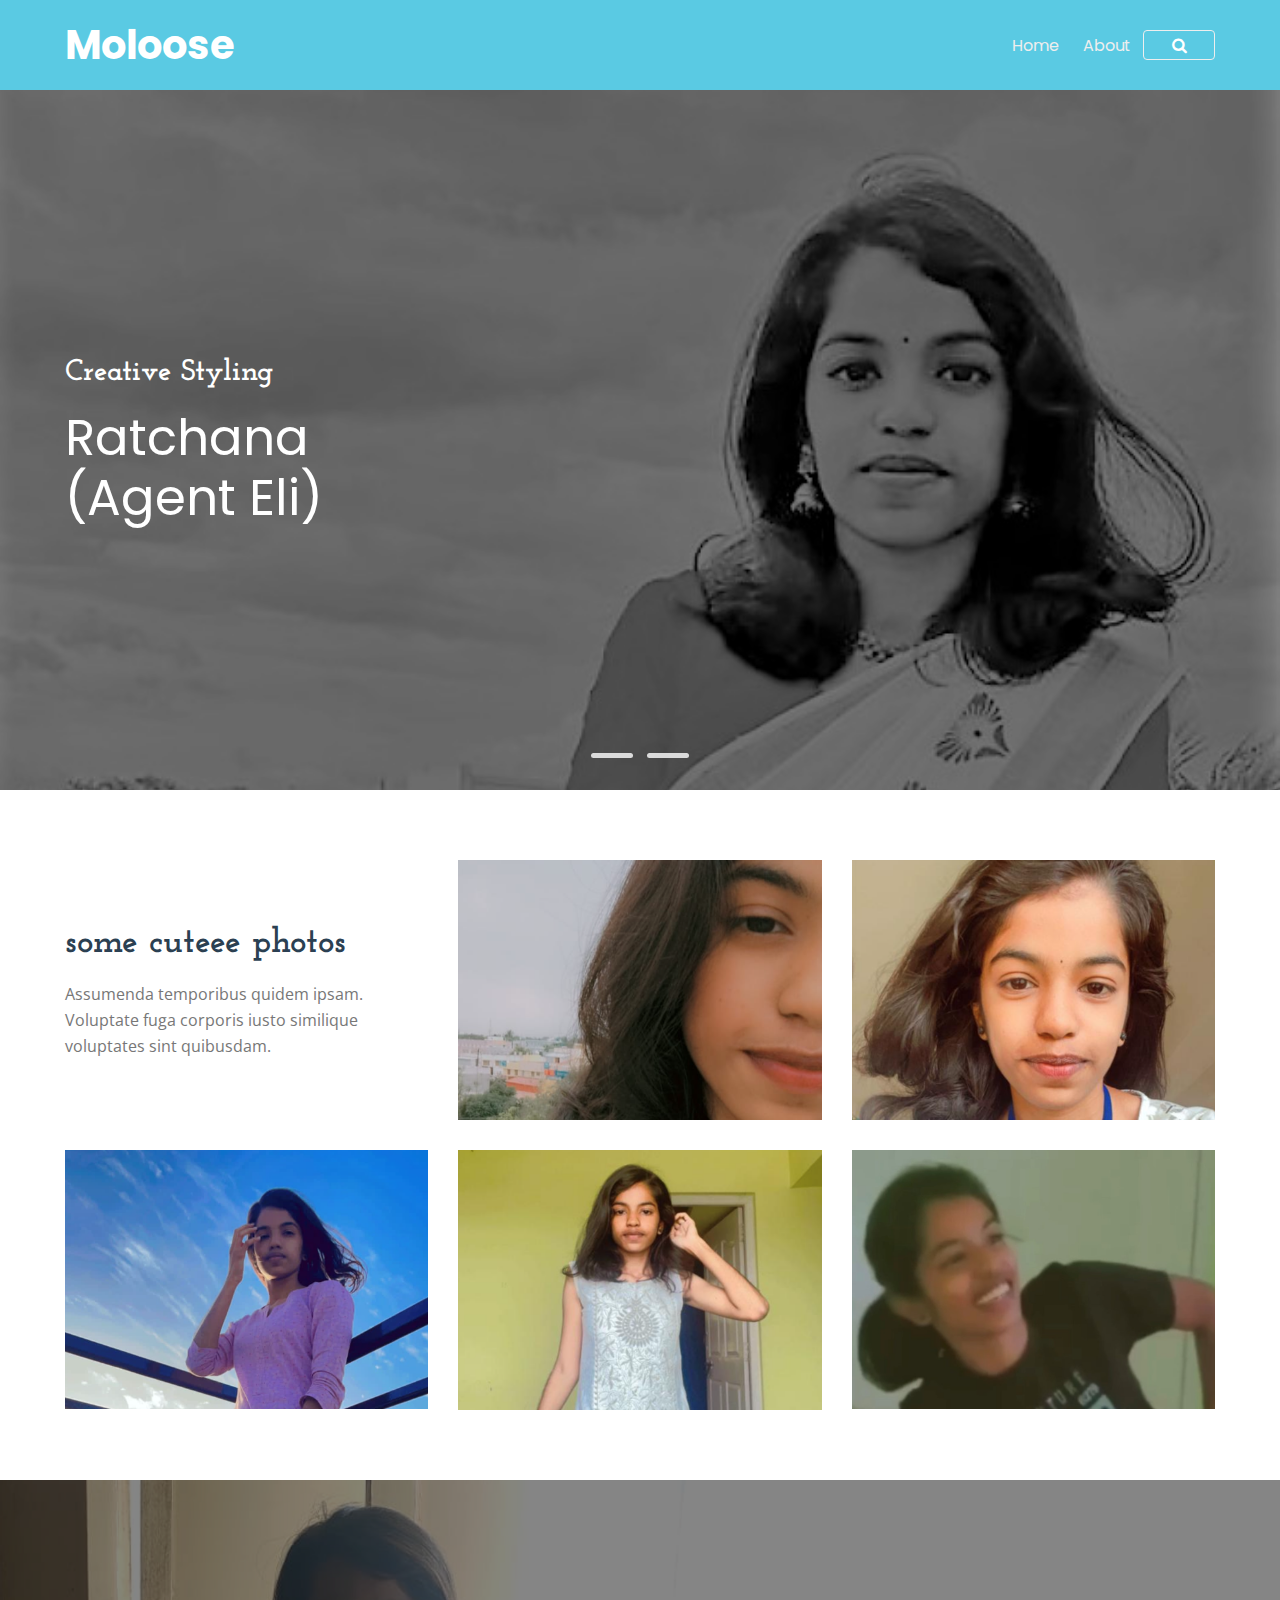
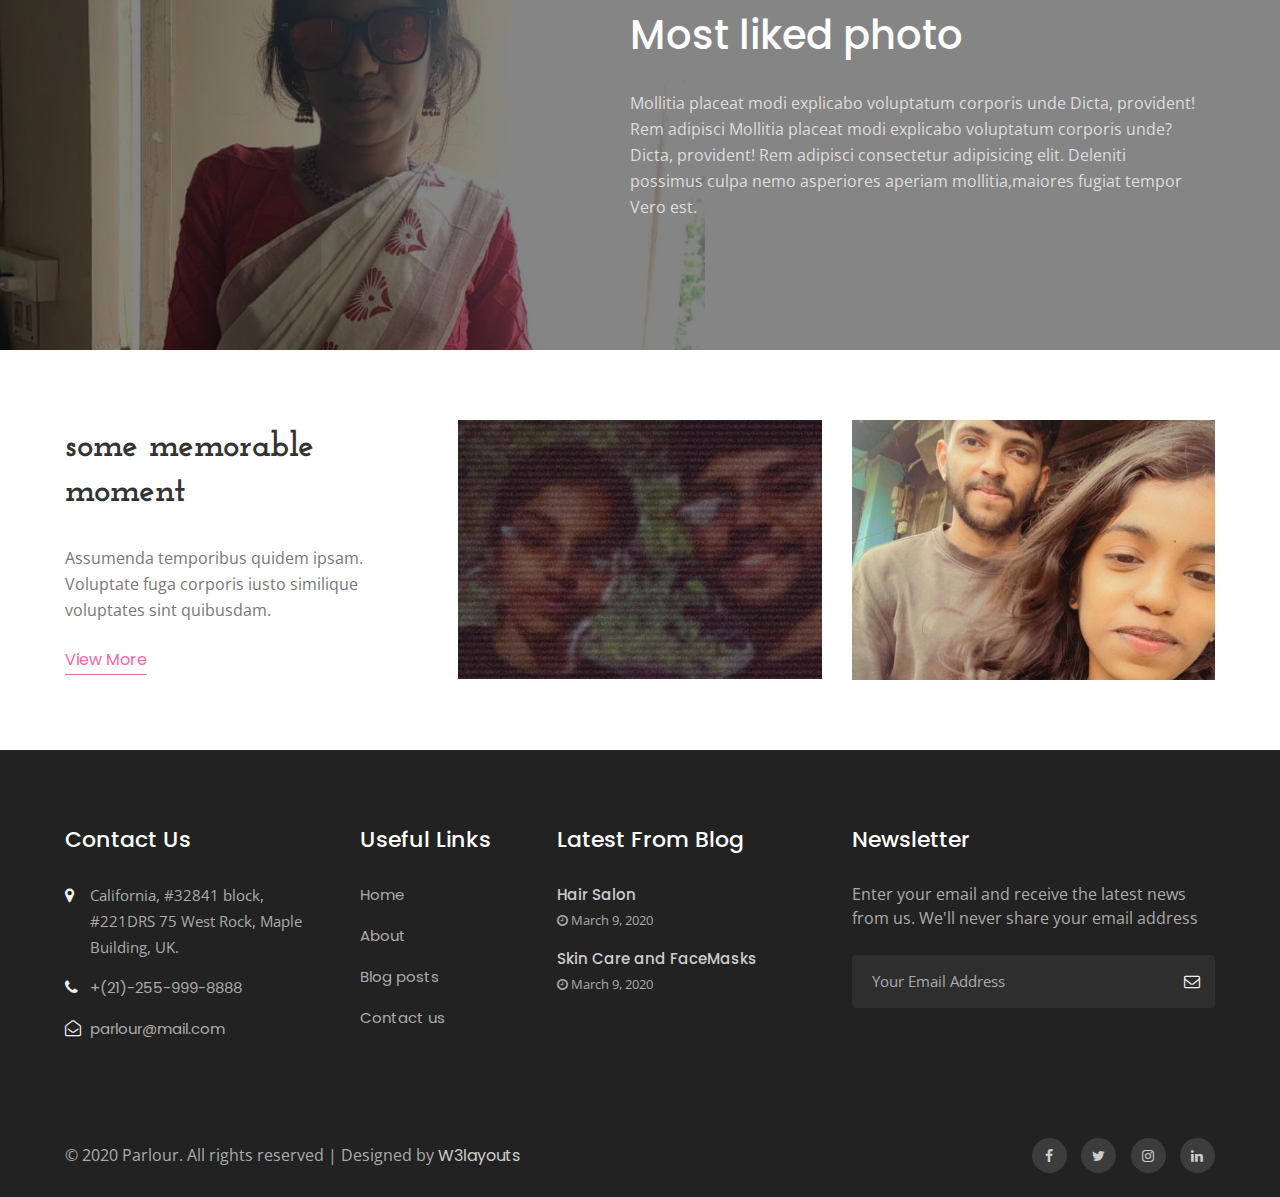
==== index.html @ 979a3f1c "web1" ====
<!--
   Author: W3layouts
   Author URL: http://w3layouts.com
-->
<!doctype html>
<html lang="en">
  <head>
    <!-- Required meta tags -->
    <meta charset="utf-8">
    <meta name="viewport" content="width=device-width, initial-scale=1, shrink-to-fit=no">

    <title>moloose</title>

    <!-- Template CSS -->
    <link rel="stylesheet" href="assets/css/style-starter.css">
    <link href="https://fonts.googleapis.com/css?family=Josefin+Slab:400,700,700i&display=swap" rel="stylesheet">
    <link href="https://fonts.googleapis.com/css?family=Poppins:400,700&display=swap" rel="stylesheet">
    <link href="https://fonts.googleapis.com/css?family=Open+Sans&display=swap" rel="stylesheet">
  </head>
  <body id="home">

<section class=" w3l-header-4 header-sticky">
    <header class="absolute-top">
        <div class="container">
        <nav class="navbar navbar-expand-lg navbar-light">
            <h1><a class="navbar-brand" href="index.html"> <!--<span class="fa fa-line-chart" aria-hidden="true"></span> -->
            Moloose
            </a></h1>
            <button class="navbar-toggler bg-gradient collapsed" type="button" data-toggle="collapse"
                data-target="#navbarNav" aria-controls="navbarNav" aria-expanded="false"
                aria-label="Toggle navigation">
                <span class="fa icon-expand fa-bars"></span>
				<span class="fa icon-close fa-times"></span>
            </button>
      
            <div class="collapse navbar-collapse" id="navbarNav">
                <ul class="navbar-nav mx-auto">
                    <li class="nav-item">
                        <a class="nav-link" href="index.html">Home <span class="sr-only">(current)</span></a>
                    </li>
                    <li class="nav-item">
                        <a class="nav-link" href="about.html">About</a>
                    </li> 
                    

                   
                </ul>
                  <form action="#" method="post">
                    <div class="search-button d-flex">
                    
                    <button class="btn buttn-subscribe" type="submit"><span class="fa fa-search" aria-hidden="true"></span></button>
                </div>  
                </form>
            </div>
        </div>

        </nav>
    </div>
      </header>
</section>

<script src="assets/js/jquery-3.3.1.min.js"></script> <!-- Common jquery plugin -->
<!--bootstrap working-->
<script src="assets/js/bootstrap.min.js"></script>
<!-- //bootstrap working-->
<!-- disable body scroll which navbar is in active -->
<script>
$(function () {
  $('.navbar-toggler').click(function () {
    $('body').toggleClass('noscroll');
  })
});
</script>
<!-- disable body scroll which navbar is in active -->

<div class="w3l-hero-headers-9">
  <div class="css-slider">
    <input id="slide-1" type="radio" name="slides" checked>
    <section class="slide slide-one">
      <div class="container">
        <div class="banner-text">
          <h4>Creative Styling</h4>
          <h3>ratchana<br>
            (Agent Eli)</h3>
           
           
        </div>
      </div>
      <!-- <nav>
        <label for="slide-2" class="prev">&#10094;</label>
        <label for="slide-1" class="next">&#10095;</label>
      </nav> -->
    <header>
      <label for="slide-1" id="slide-1"></label>
      <label for="slide-2" id="slide-2"></label>
    </header>
  </div>
</div> 
<section class="w3l-covers-18">
  <div class="covers-main ">
      <div class="container">
          <div class="gallery-image">
            <div class="column color-2 ">
              <div>
              <h4 class=" ">some cuteee  photos</h4>
              <p class="para ">Assumenda temporibus quidem ipsam. Voluptate fuga corporis iusto similique voluptates sint quibusdam.</p>
              
          </div>
      </div>
            <div class="img-box">
              <img src="assets/images/IMG_1514.PNG" alt="product" class="img-responsive ">
              <div class="transparent-box">
                <div class="caption">
                  
                  <p class="opacity-low">cute</p>
                </div>
              </div>
            </div>
            <div class="img-box">
              <img src="assets/images/IMG_2204.PNG" alt="product" class="img-responsive ">
              <div class="transparent-box">
                <div class="caption">
                  
                  <p class="opacity-low">cute</p>
                </div>
              </div>
            </div>
            <div class="img-box">
              <img src="assets/images/IMG_2208.PNG" alt="product" class="img-responsive ">
              <div class="transparent-box">
                <div class="caption">
                 
                  <p class="opacity-low">cute</p>
                </div>
              </div>
            </div>
            <div class="img-box">
              <img src="assets/images/IMG_2519.PNG" alt="product" class="img-responsive ">
              <div class="transparent-box">
                <div class="caption">
                 
                  <p class="opacity-low">cute</p>
                </div>
              </div>
            </div>
            <div class="img-box">
              <img src="assets/images/IMG_4549.jpg" alt="product" class="img-responsive ">
              <div class="transparent-box">
                <div class="caption">
                 
                  <p class="opacity-low">cute</p>
                </div>
              </div>
            </div>
          </div>
      </div>
  </div>
</section>

<section class="w3l-teams-15">
	<div class="team-single-main ">
		<div class="container">
		
				<div class="column2 col-sm-2  image-text ">
					<h3 class="team-head ">Most liked photo</h3>
					<p class="para  text ">
						Mollitia placeat modi explicabo voluptatum corporis unde Dicta, provident!
						Rem adipisci  Mollitia placeat modi explicabo voluptatum corporis unde?  Dicta, provident!
						Rem adipisci consectetur adipisicing elit.  Deleniti possimus culpa nemo asperiores aperiam
						mollitia,maiores fugiat tempor Vero est.</p>
						
				</div>
			</div>
		</div>
	</div>
</section>
<section class="w3l-call-to-action_9">
  <div class="call-w3 ">
      <div class="container">
          <div class="grids">
                  <div class="grids-content row">

                      <div class="column col-lg-4 col-md-6 color-2 ">
                          <div>
                          <h4 class=" ">some memorable moment</h4>
                          <p class="para ">Assumenda temporibus quidem ipsam. Voluptate fuga corporis iusto similique voluptates sint quibusdam.</p>
                          <a href="about.html" class="action-button btn mt-md-4 mt-3">view more</a>
                      </div>
                  </div>
                      <div class="column col-lg-4 col-md-6 col-sm-6 back-image  ">
                          <img src="assets/images/n2.jpg" alt="product" class="img-responsive ">
                      </div>
                      <div class="column col-lg-4 col-md-6 col-sm-6 back-image2 ">
                          <img src="assets/images/n1.jpg" alt="product" class="img-responsive ">
                        </div>
                  </div>
              </div>
      </div>
  </div>
</section>



<section class="w3l-footer-29-main">
	<div class="footer-29 py-5">
	  <div class="container py-lg-4">
		<div class="row footer-top-29">
		  <div class="col-lg-3 col-md-6 col-sm-8 footer-list-29 footer-1">
			<h6 class="footer-title-29">Contact Us</h6>
			<ul>
			  <li>
				<span class="fa fa-map-marker"></span> <p>California, #32841 block,<br>#221DRS 75 West Rock, Maple Building,

  
					UK.</p>
			  </li>
			  <li><span class="fa fa-phone"></span><a href="tel:+7-800-999-800"> +(21)-255-999-8888</a></li>
			  <li><span class="fa fa-envelope-open-o"></span><a href="mailto:parlour@mail.com" class="mail">
				  parlour@mail.com</a></li>
			</ul>
		  </div>
		  <div class="col-lg-2 col-md-6 col-sm-4 footer-list-29 footer-2 ">
  
			<ul>
			  <h6 class="footer-title-29">Useful Links</h6>
			  <li><a href="index.html">Home</a></li>
			  <li><a href="about.html">About</a></li>
			  <li><a href="blog.html"> Blog posts</a></li>
			  <li><a href="contact.html">Contact us</a></li>
			</ul>
		  </div>
		  <div class="col-lg-3 col-md-6 col-sm-5 footer-list-29 footer-3">
			  <h6 class="footer-title-29">Latest from blog</h6>
			  <div class="footer-post mb-3">
				<a href="blog-single.html">Hair Salon</a>
				<p class="small"><span class="fa fa-clock-o"></span> March 9, 2020</p>
			  </div>
			  <div class="footer-post">
				<a href="blog-single.html">Skin Care
					and FaceMasks</a>
				<p class="small"><span class="fa fa-clock-o"></span> March 9, 2020</p>
			  </div>
			  
		  </div>
		  <div class="col-lg-4 col-md-6 col-sm-7 footer-list-29 footer-4">
			<h6 class="footer-title-29">Newsletter </h6>
			<p>Enter your email and receive the latest news from us.
			 We'll never share your email address</p>
  
			<form action="#" class="subscribe" method="post">
			  <input type="email" name="email" placeholder="Your Email Address" required="">
			  <button><span class="fa fa-envelope-o"></span></button>
			</form>
		  </div>
		</div>
	  </div>
	</div>
  </section>
  <section class="w3l-footer-29-main w3l-copyright">
	<div class="container">
	  <div class="row bottom-copies">
		<p class="col-lg-8 copy-footer-29">© 2020  Parlour. All rights reserved | Designed by <a href="https://w3layouts.com">W3layouts</a></p>
  
		<div class="col-lg-4 main-social-footer-29">
		  <a href="#facebook" class="facebook"><span class="fa fa-facebook"></span></a>
		  <a href="#twitter" class="twitter"><span class="fa fa-twitter"></span></a>
		  <a href="#instagram" class="instagram"><span class="fa fa-instagram"></span></a>
		  <a href="#linkedin" class="linkedin"><span class="fa fa-linkedin"></span></a>
		</div>
  
	  </div>
	</div>
  </section>
<!-- move top -->
<button onclick="topFunction()" id="movetop" title="Go to top">
	<span class="fa fa-long-arrow-up"></span>
</button>
<script>
	// When the user scrolls down 20px from the top of the document, show the button
	window.onscroll = function () {
		scrollFunction()
	};

	function scrollFunction() {
		if (document.body.scrollTop > 20 || document.documentElement.scrollTop > 20) {
			document.getElementById("movetop").style.display = "block";
		} else {
			document.getElementById("movetop").style.display = "none";
		}
	}

	// When the user clicks on the button, scroll to the top of the document
	function topFunction() {
		document.body.scrollTop = 0;
		document.documentElement.scrollTop = 0;
	}
</script>
<!-- /move top -->
</body>

</html>
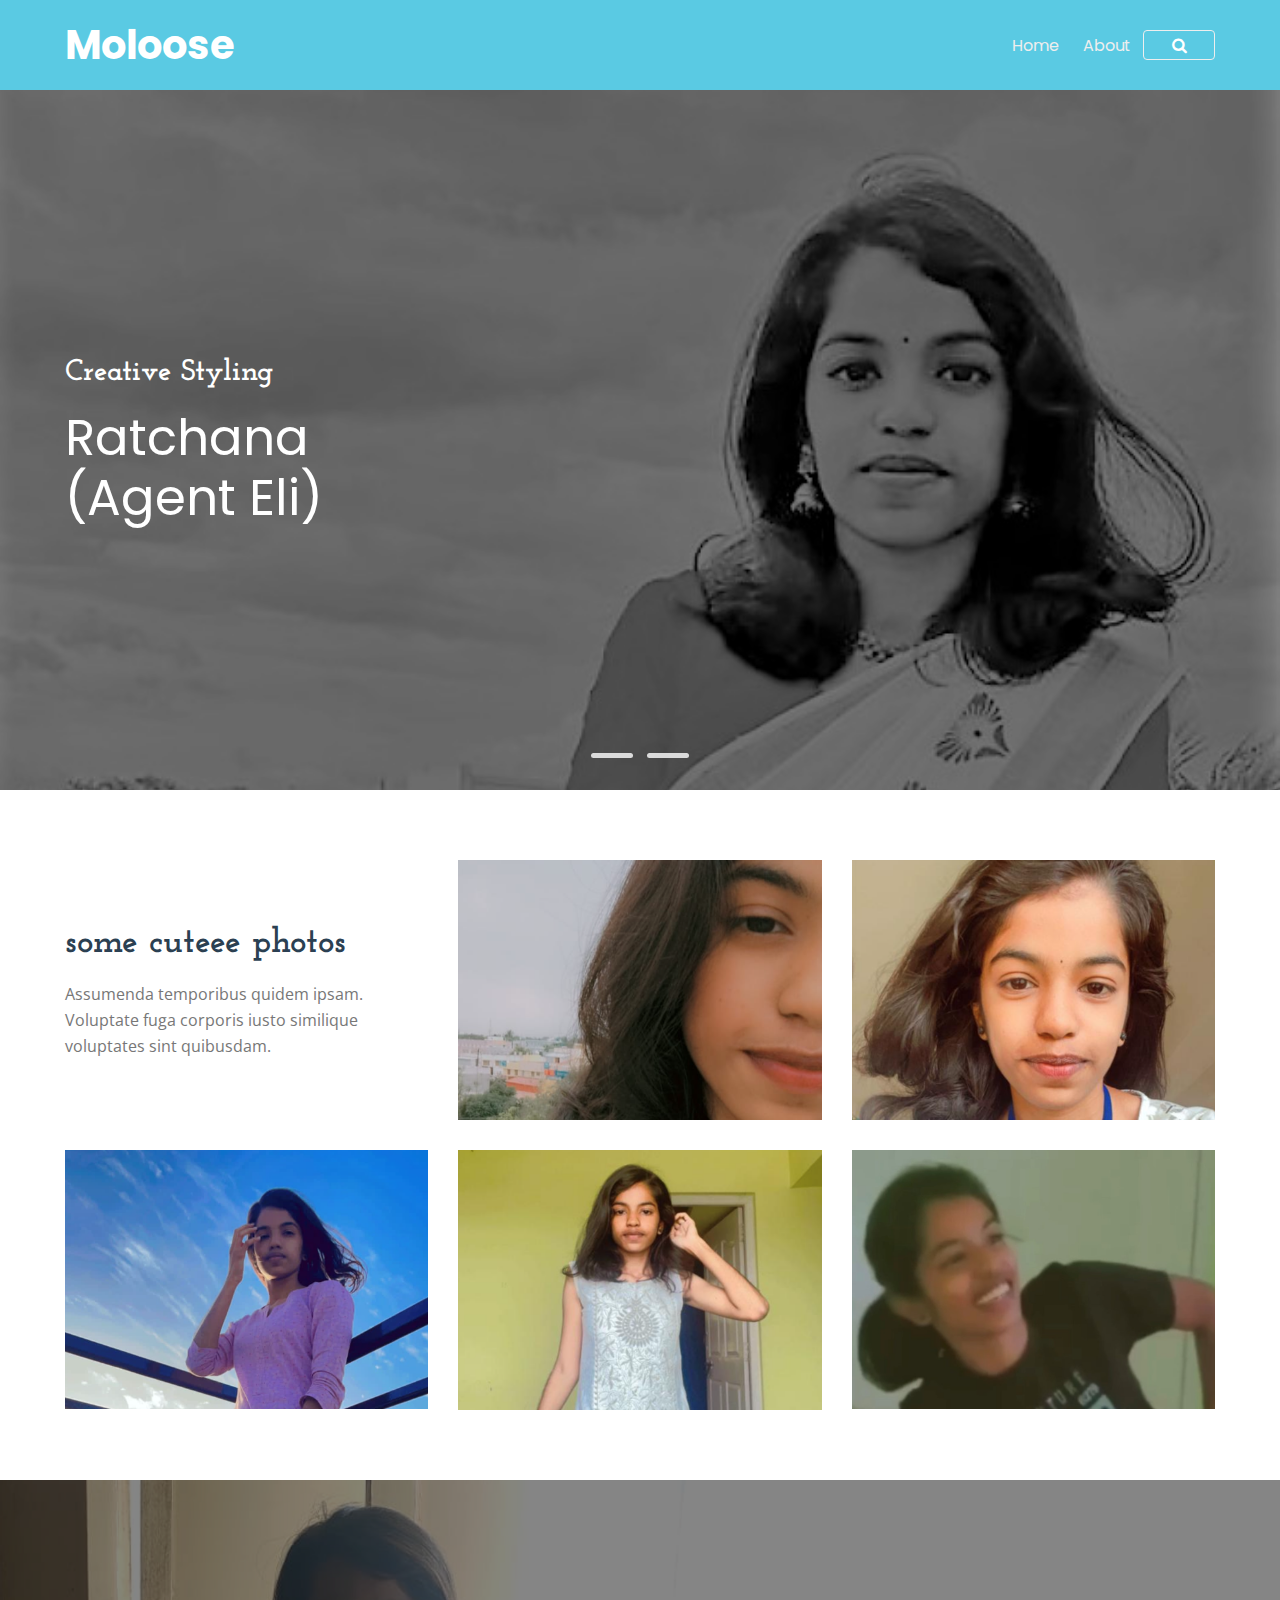
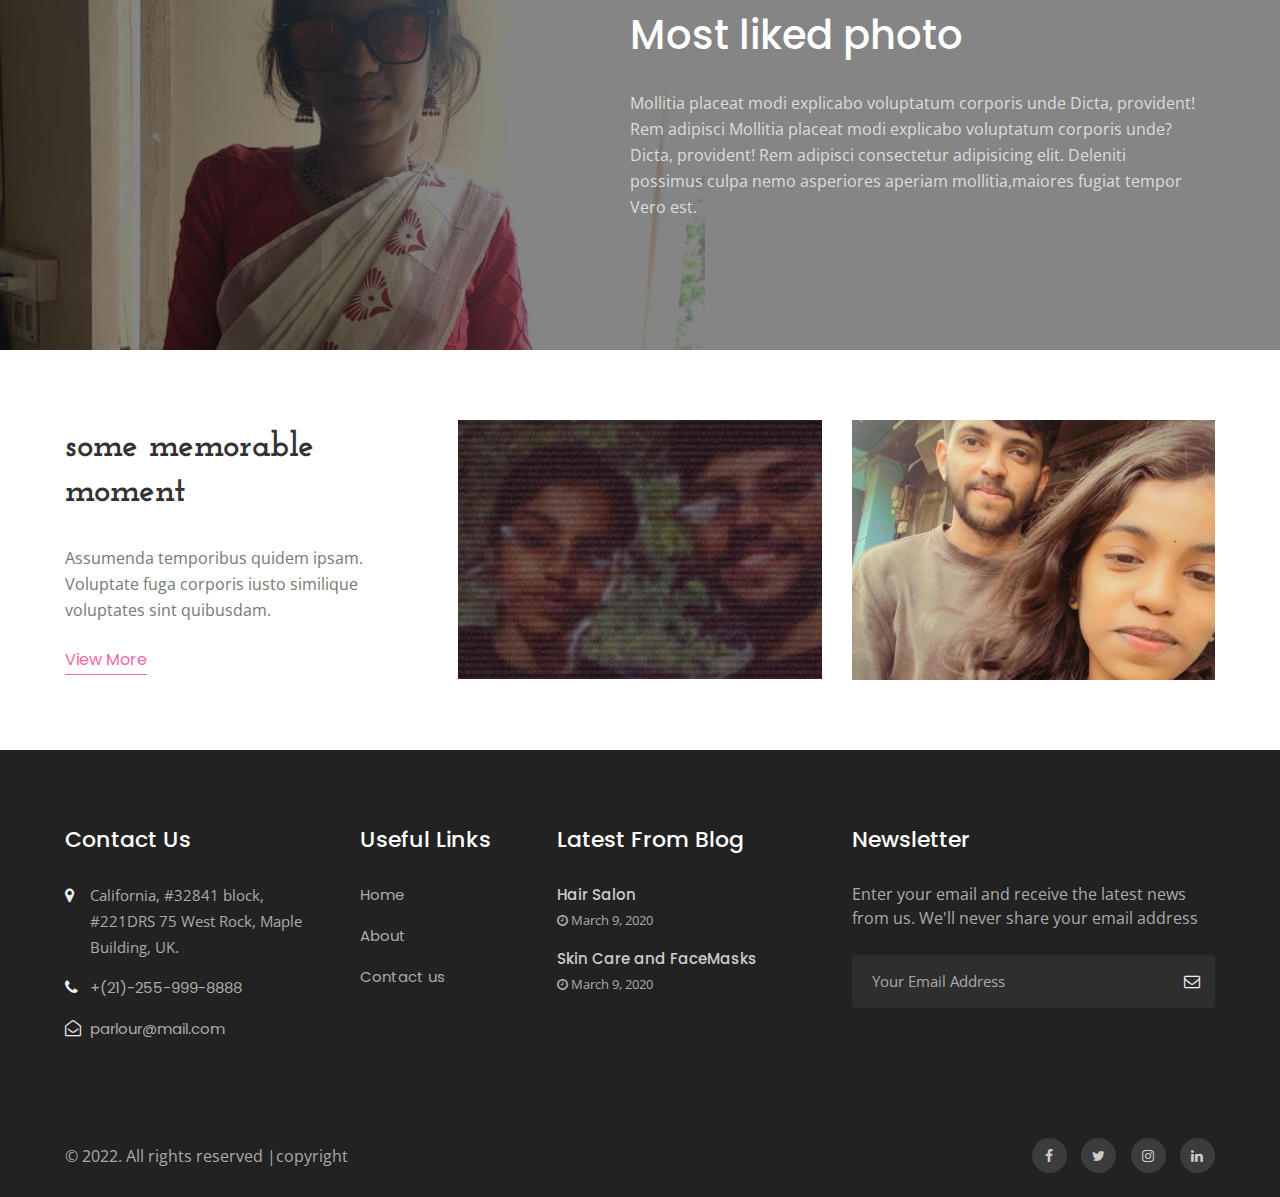
==== commit 50f2d2ae: "nop" ====
--- a/index.html
+++ b/index.html
@@ -226,7 +226,6 @@
 			  <h6 class="footer-title-29">Useful Links</h6>
 			  <li><a href="index.html">Home</a></li>
 			  <li><a href="about.html">About</a></li>
-			  <li><a href="blog.html"> Blog posts</a></li>
 			  <li><a href="contact.html">Contact us</a></li>
 			</ul>
 		  </div>
@@ -260,7 +259,7 @@
   <section class="w3l-footer-29-main w3l-copyright">
 	<div class="container">
 	  <div class="row bottom-copies">
-		<p class="col-lg-8 copy-footer-29">© 2020  Parlour. All rights reserved | Designed by <a href="https://w3layouts.com">W3layouts</a></p>
+		<p class="col-lg-8 copy-footer-29">© 2022. All rights reserved |copyright
   
 		<div class="col-lg-4 main-social-footer-29">
 		  <a href="#facebook" class="facebook"><span class="fa fa-facebook"></span></a>
